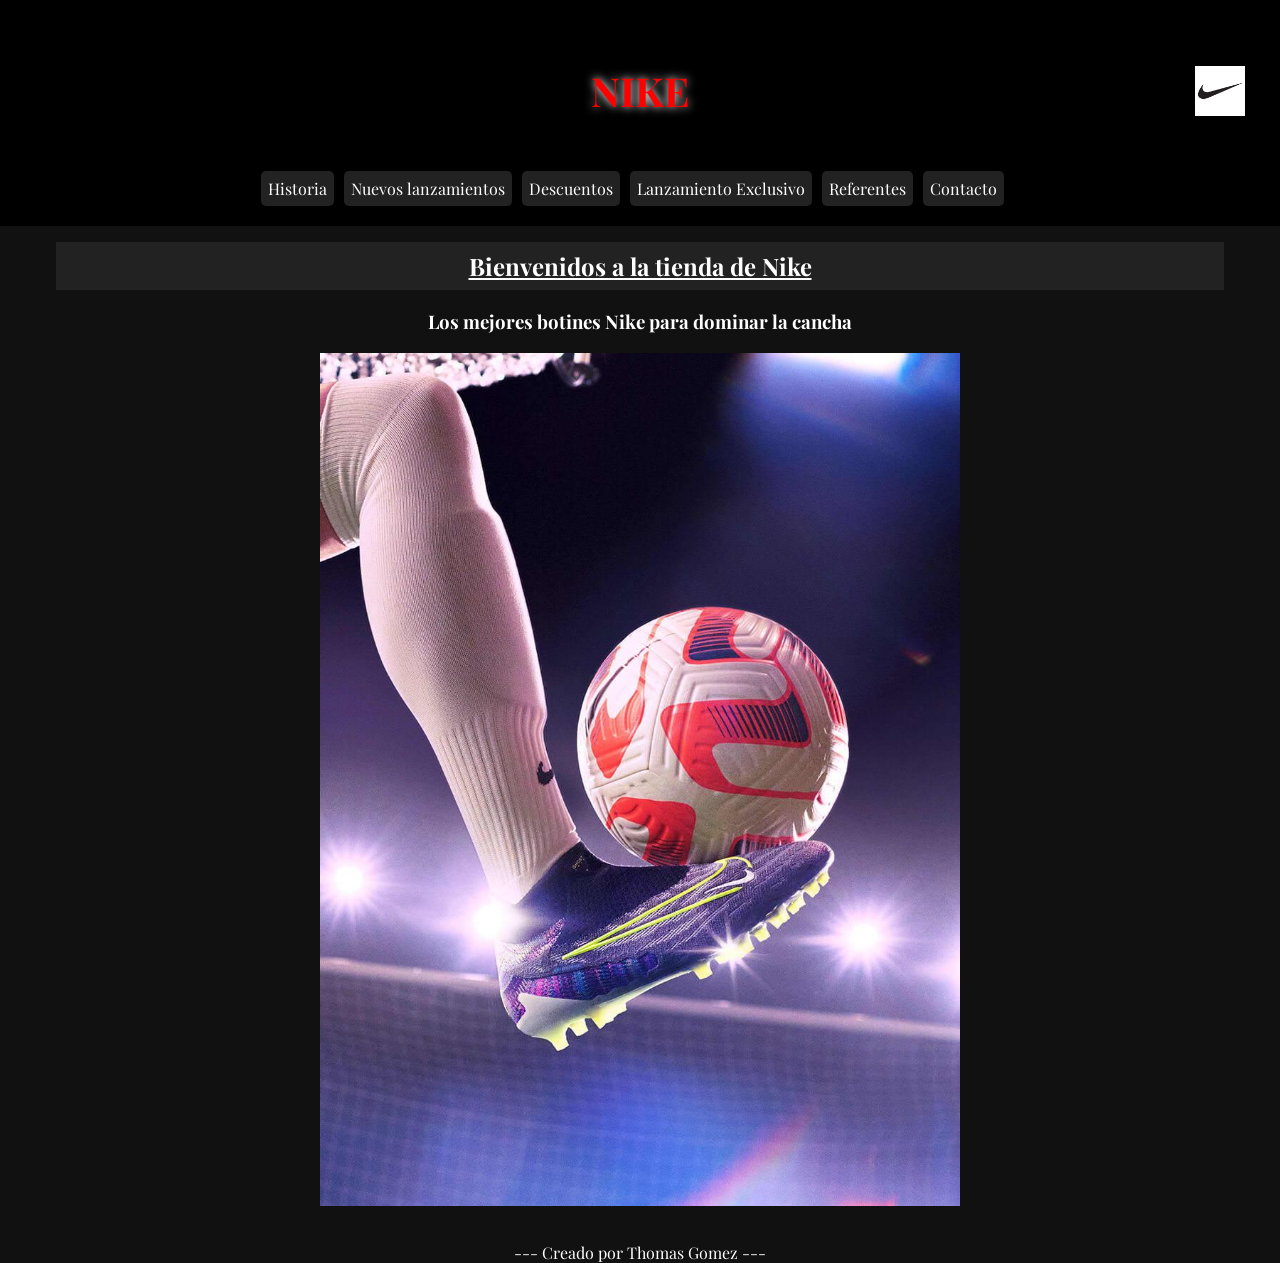
==== index.html @ c65b6289 "Version inicial del sitio web" ====
<!DOCTYPE html>
<html lang="es">

<head>
    <meta charset="UTF-8">
    <meta name="viewport" content="width=device-width, initial-scale=1.0">
    <!-- CSS-->
    <link rel="stylesheet" href="CSS/style.css">

    <!-- fonts-->

    <title>NIKE</title>
</head>

<body>

    <header>
        <section>
            <div id="header">
                <h1 class="header_titulo">NIKE</h1>
                <img src="./imagenes/logo.jpeg" alt="" class="logo">
            </div>
            <nav>
                <a href="./paginas/historia.html">Historia</a>
                <a href="./paginas/NuevosLanzamientos.html"> Nuevos lanzamientos</a>
                <a href="./paginas/Descuentos.html">Descuentos</a>
                <a href="./paginas/exclusivo.html">Lanzamiento Exclusivo</a>
                <a href="./paginas/Referentes.html">Referentes</a>
                <a href="./paginas/Contacto.html">Contacto</a>
            </nav>
        </section>
    </header>

    <main>
        <h2>Bienvenidos a la tienda de Nike</h2>
        <h3>Los mejores botines Nike para dominar la cancha</h3>
        <img src="./imagenes/domina_cancha.jpeg" alt="idomina la cancha">
    </main>

    <footer>
        --- Creado por Thomas Gomez ---
    </footer>
</body>

</html>
---- CSS/style.css ----
/*---FONTS---*/
@import url('https://fonts.googleapis.com/css2?family=Playfair+Display:ital,wght@0,400..900;1,400..900&family=Playwrite+DK+Uloopet+Guides&display=swap');


    #principal p {
        font-style: italic;
    }

/*---HEADER---*/
    header{
        background-color: black;
        color: white;
        padding: 15px;

    }

    header section{
        display: flex;
        flex-direction: column;
    }

    #header {
        display: flex;
        align-items: center;
        justify-content: center;
        position: relative;     /*para mover el elemento respecto de su posicion original*/
    }

    .header_titulo{
        font-size: 40px;
    }

    .logo{
        width: 50px;
        position: absolute;
        right: 20px;
    
    }

    header h1 {
    color:red;
    text-align: center;
    padding: 1rem;
    text-shadow: 0 0 10px white; /*Sobras para las letras*/

    }
    header nav{
        text-align: center;
        padding-right: 1rem;
        display: flex;
        flex-direction: row;
        flex-wrap: wrap;
        justify-content: center;
        
    }

    nav a:hover {
        color: red; /*Cuando pasemos elcursor cambia de color, hace foco*/

    }

    nav a {
        background-color: #222;
        padding: 7px;   
        color: white;
        margin: 5px;
        text-decoration: none;
        border-radius: 5px;

    }
    /*---MAIN---*/
    main{
        text-align: center;
    }
    /*---FOOTER---*/
   footer{
    padding-top: 2rem;
    text-align: center;
   }

/*CONTACTO*/
body {
    font-family: 'playfair Display', sans-serif;
    background-color: #111; /* negro */
    color: white;
    margin: 0;
}


form {
    background-color: #222;
    background: linear-gradient(red, transparent);
    padding: 20px;
    width: 90%;
    margin: auto;
    border-radius: 10px;
    border: solid;
    max-width: 400px;
}

input, textarea, select{
    width: 100%;
    box-sizing: border-box;
}

/* Labels */
label {
    display: block;
    text-align: left;
    margin-bottom: 5px;
}

    /*---INDEX---*/

h2{
    font-family: 'Playfair Display', serif;
    text-decoration: underline;
    background-color: #222;
   /* width: 25rem;
    margin: 1rem auto;*/
    padding: 0.5rem;
    
    max-width: 90%;
    margin: 1rem auto;

}
    main img {
        /*width: 80%;*/
        max-width: 50%;
        height: auto;
    }

    /*---DESCUENTOS---*/
    #container-descuentos {
        display: flex;
        flex-direction: row;
        flex-wrap: wrap;
    }
    .card-desc {
        border: 2px solid white;
        width: 300px;
        margin: 1rem auto;
        background: linear-gradient(red, transparent); /*Difuminado lineal*/
        border-radius:10px ;
        padding: 10px;

    }

    .card-desc img{
        border-radius: 20px;

    }

      .card-desc {
    transition: 0.3s;
}

.card-desc:hover {
    transform: scale(1.05);
}

/*---HISTORIA---*/
    #historia {
        padding: 10px;

    }
    #historia p{
        font-family: 'Playfair Display', serif;
        width: 80%;
        margin: auto;
        padding: 10px;
        line-height: 1.4;  /*para el espacio entre las letras*/
    }

    .video {
        margin-top: 40px;
    }
/*---NUEVOS LANZAMIENTOS---*/
    #container-lanzamientos{
        display: flex;
        flex-wrap: wrap;
        justify-content: center;
    
}

   .card-lanzamientos {
        border: 1.5px solid blanchedalmond;
        border-radius: 10px;
        width: 300px;
        padding: 10px;
        margin: 1rem auto;
        background: linear-gradient(red, transparent); /*para hacer un color de difuminado lineal(de arriba a abajo)*/

    }

    .card-lanzamientos img{
        border-radius: 20px;

    }

/*---EXCLUSIVO---*/

    .container-grid {
        display: grid;
        grid-template-columns: 1fr 1fr 1fr;
      /*  grid-template-columns: auto auto auto auto;
       */ gap: 15px;
        padding: 20px;
        border: solid 1px wheat;
        margin: 10px;
        box-sizing: border-box;

    }

    .titulo-grid{
       /* grid-row: 1/4;*/
        grid-column: 1/4;
        text-align: center;
    }

    /*IMAGENES PARA QUE NO SE DEBORDEN*/
   
.container-grid img {
    width: 100%;
    height: auto;
    display: block;
}

    

    .img1-grid {
        grid-row: 2/5 ;
        grid-column: 1 ;
        object-fit: cover;
        max-width: 100%;
        height: auto;
        align-self: center;
    }
    
    .texto1-grid {
        grid-row: 2 ;
        grid-column: 2/4 ;
        align-self: center;
    }

    .img2-grid{
        grid-row: 3 ;
        grid-column: 2/3 ;
        max-width: 100%;
        height: auto;
    }

    .texto2-grid{
        grid-row: 3;
        grid-column: 3 ;
        align-self: center;
    }

    .video-grid {
        grid-row: 4 ;
        grid-column: 2/3 ;
        width: 100%;
        height: 200px;
    }

    .texto3-grid {
        grid-row: 4/4 ;
        grid-column: 3/3 ;
         /*   display: flex;
    align-items: center;   /* centra vertical */
        align-self: center;
    }

    .video-grid {
    width: 100%;
}
    /*TAMAÑOS*/
    /*max 480px*/
    
    @media (max-width: 480px){

    .container-grid {
        grid-template-columns: 1fr; /* UNA columna */
    }

    /* Todo se acomoda en vertical */
    .titulo-grid,
    .img1-grid,
    .texto1-grid,
    .img2-grid,
    .texto2-grid,
    .video-grid,
    .texto3-grid {
        grid-column: 1;
        grid-row: auto;
    }

    /* Ajustes visuales */
    .video-grid {
        height: 200px;
    }
    .container-grid img {
        height: auto;
    }

    /*CONTACTO*/
    /*formulario*/
    form{
        width: 70%;
    }
}


    /*DISPOSITIVOS MEDIANOS*/
  /*  @media only sceen and (min-width:481px) and (max-width: 768px){*/

        /*EXCLUSIVO*/
        /**/
   
@media (max-width: 768px){
    /*4 FILAS - 1 COLUMNA*/
    .container-grid {
        display: grid;
        grid-template-columns: 1fr 1fr;
        grid-template-rows: auto auto auto auto;
    }
    /*COLUMNA 1 FILA 1*/
     .titulo-grid{
       /* grid-row: 1/4;*/
        grid-column: 1/3;
        grid-row: 1;
        text-align: center;
    }

    /*FILA 2 COLUMNA 1*/
    .img1-grid {
        grid-column: 1 ;
        grid-row: 2 ;
        object-fit: cover;
        max-width: 100%;
        height: auto;
    }

    /*FILA 2 COL 2*/
    .texto1-grid {
        grid-row: 2 ;
        grid-column: 2 ;
        align-self: center;
    }

    /*FILA 3 COL 1*/
    .img2-grid{
        grid-row: 3 ;
        grid-column: 1 ;
        max-width: 100%;
        height: 100%;
        align-self: center;
    }

    /*FILA 3 COL 2*/
    .texto2-grid{
        grid-row: 3;
        grid-column: 2 ;
        align-self: center;
    }

    /*FILA 4 COL 1*/
    .video-grid {
        grid-row: 4 ;
        grid-column: 1 ;
        width: 100%;
        height: 200px;
    }

    /*FILA 4 COL 2*/
    .texto3-grid {
        grid-row: 4 ;
        grid-column: 2 ;
         /*   display: flex;
    align-items: center;   /* centra vertical */
        align-self: center;
    }

}
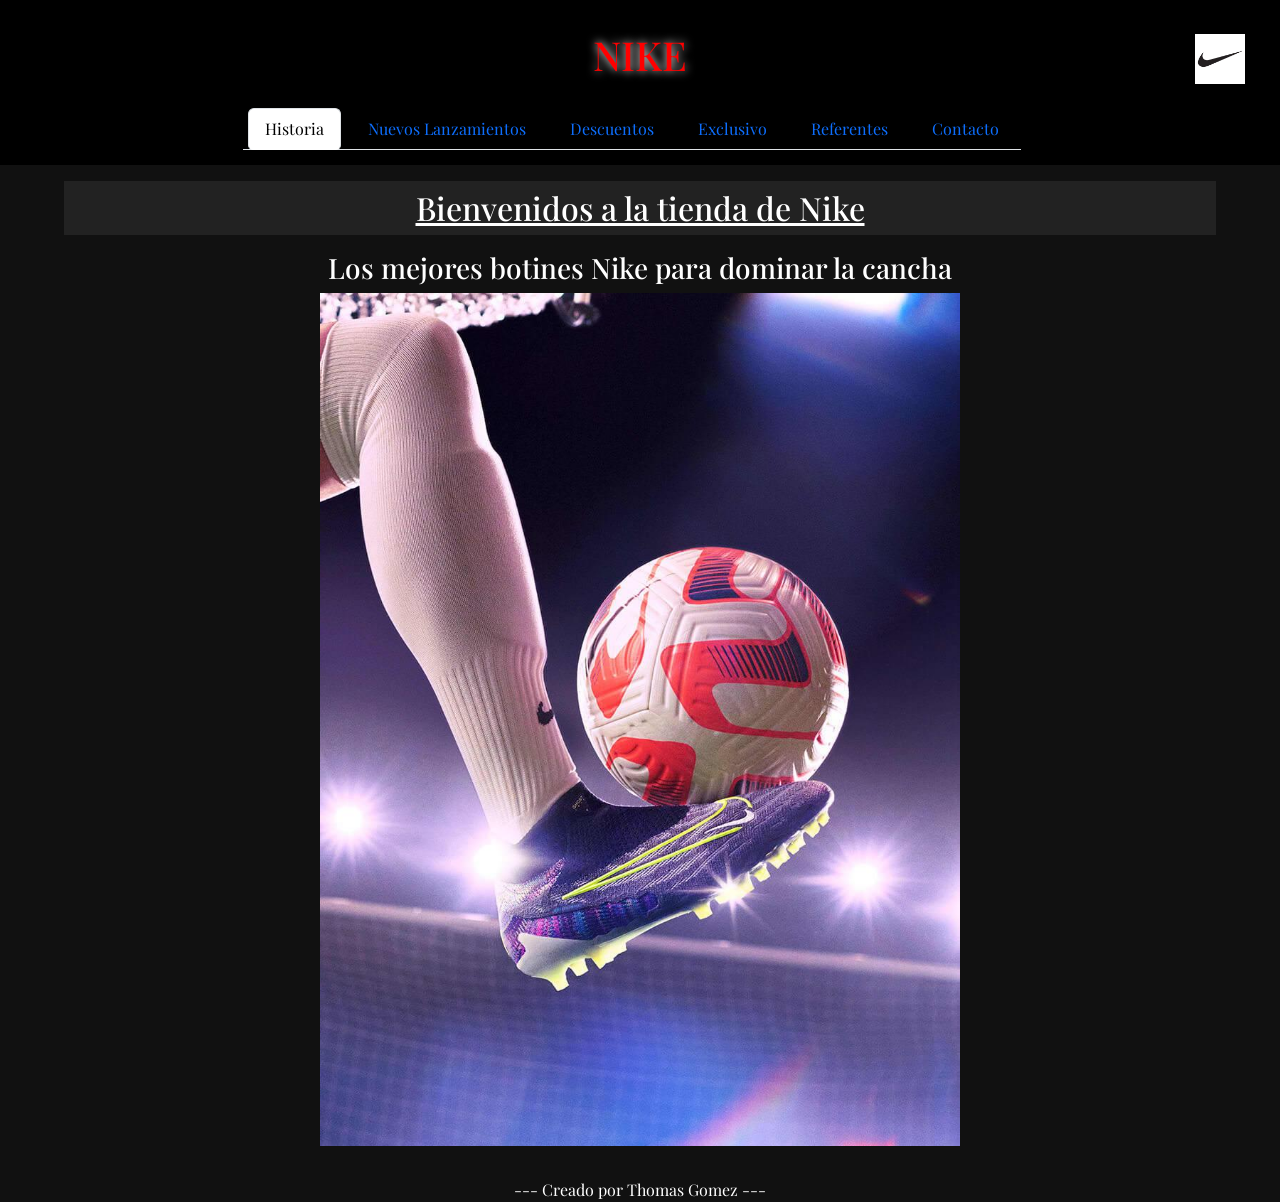
==== commit 94151045: "Nav con bootstrap" ====
--- a/index.html
+++ b/index.html
@@ -4,8 +4,12 @@
 <head>
     <meta charset="UTF-8">
     <meta name="viewport" content="width=device-width, initial-scale=1.0">
+    <!--para bootstrap-->
+    <link href="https://cdn.jsdelivr.net/npm/bootstrap@5.3.8/dist/css/bootstrap.min.css" rel="stylesheet"
+        integrity="sha384-sRIl4kxILFvY47J16cr9ZwB07vP4J8+LH7qKQnuqkuIAvNWLzeN8tE5YBujZqJLB" crossorigin="anonymous">
     <!-- CSS-->
     <link rel="stylesheet" href="CSS/style.css">
+    
 
     <!-- fonts-->
 
@@ -21,13 +25,36 @@
                 <img src="./imagenes/logo.jpeg" alt="" class="logo">
             </div>
             <nav>
+            <ul class="nav nav-tabs">
+                <li class="nav-item">
+                    <a class="nav-link active" aria-current="page" href="./paginas/historia.html">Historia</a>
+                </li>
+                <li class="nav-item">
+                    <a class="nav-link" href="./paginas/NuevosLanzamientos.html">Nuevos Lanzamientos</a>
+                </li>
+                <li class="nav-item">
+                    <a class="nav-link" href="./paginas/Descuentos.html">Descuentos</a>
+                </li>
+                <li class="nav-item">
+                    <a class="nav-link" href="./paginas/exclusivo.html">Exclusivo</a>
+                </li>
+                <li class="nav-item">
+                    <a class="nav-link" href="./paginas/Referentes.htm">Referentes</a>
+                </li>
+                <li class="nav-item">
+                    <a class="nav-link" href="./paginas/Contacto.htm">Contacto</a>
+                </li>
+            </ul>
+            </nav>
+
+          <!--  <nav>
                 <a href="./paginas/historia.html">Historia</a>
                 <a href="./paginas/NuevosLanzamientos.html"> Nuevos lanzamientos</a>
                 <a href="./paginas/Descuentos.html">Descuentos</a>
                 <a href="./paginas/exclusivo.html">Lanzamiento Exclusivo</a>
                 <a href="./paginas/Referentes.html">Referentes</a>
                 <a href="./paginas/Contacto.html">Contacto</a>
-            </nav>
+            </nav> -->
         </section>
     </header>
 
@@ -40,6 +67,11 @@
     <footer>
         --- Creado por Thomas Gomez ---
     </footer>
+
+    <!--para bootstrap-->
+    <script src="https://cdn.jsdelivr.net/npm/bootstrap@5.3.8/dist/js/bootstrap.bundle.min.js"
+        integrity="sha384-FKyoEForCGlyvwx9Hj09JcYn3nv7wiPVlz7YYwJrWVcXK/BmnVDxM+D2scQbITxI"
+        crossorigin="anonymous"></script>
 </body>
 
 </html>
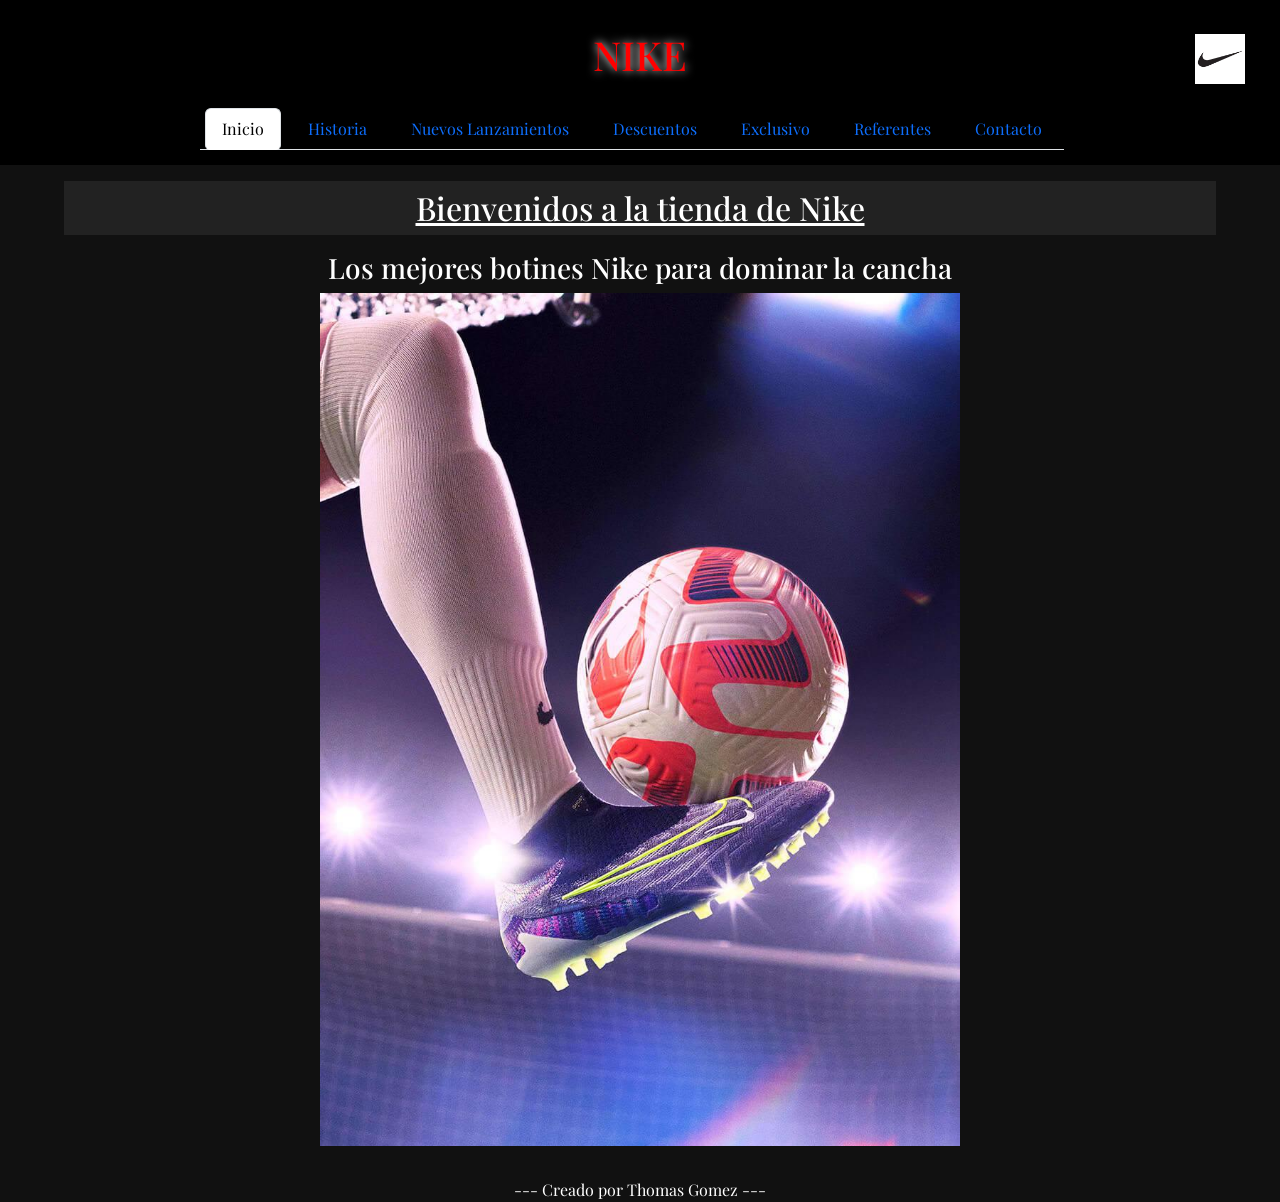
==== commit 1be1f02f: "Corrijo el nav" ====
--- a/index.html
+++ b/index.html
@@ -27,7 +27,10 @@
             <nav>
             <ul class="nav nav-tabs">
                 <li class="nav-item">
-                    <a class="nav-link active" aria-current="page" href="./paginas/historia.html">Historia</a>
+                    <a class="nav-link active" aria-current="page" href="·">Inicio</a>
+                </li>
+                <li class="nav-item">
+                    <a class="nav-link " aria-current="page" href="./paginas/historia.html">Historia</a>
                 </li>
                 <li class="nav-item">
                     <a class="nav-link" href="./paginas/NuevosLanzamientos.html">Nuevos Lanzamientos</a>
--- a/CSS/style.css
+++ b/CSS/style.css
@@ -2,86 +2,93 @@
 @import url('https://fonts.googleapis.com/css2?family=Playfair+Display:ital,wght@0,400..900;1,400..900&family=Playwrite+DK+Uloopet+Guides&display=swap');
 
 
-    #principal p {
-        font-style: italic;
-    }
+#principal p {
+    font-style: italic;
+}
 
 /*---HEADER---*/
-    header{
-        background-color: black;
-        color: white;
-        padding: 15px;
-
-    }
-
-    header section{
-        display: flex;
-        flex-direction: column;
-    }
-
-    #header {
-        display: flex;
-        align-items: center;
-        justify-content: center;
-        position: relative;     /*para mover el elemento respecto de su posicion original*/
-    }
-
-    .header_titulo{
-        font-size: 40px;
-    }
-
-    .logo{
-        width: 50px;
-        position: absolute;
-        right: 20px;
-    
-    }
-
-    header h1 {
-    color:red;
+header {
+    background-color: black;
+    color: white;
+    padding: 15px;
+
+}
+
+header section {
+    display: flex;
+    flex-direction: column;
+}
+
+#header {
+    display: flex;
+    align-items: center;
+    justify-content: center;
+    position: relative;
+    /*para mover el elemento respecto de su posicion original*/
+}
+
+.header_titulo {
+    font-size: 40px;
+}
+
+.logo {
+    width: 50px;
+    position: absolute;
+    right: 20px;
+
+}
+
+header h1 {
+    color: red;
     text-align: center;
     padding: 1rem;
-    text-shadow: 0 0 10px white; /*Sobras para las letras*/
-
-    }
-    header nav{
-        text-align: center;
-        padding-right: 1rem;
-        display: flex;
-        flex-direction: row;
-        flex-wrap: wrap;
-        justify-content: center;
-        
-    }
-
-    nav a:hover {
-        color: red; /*Cuando pasemos elcursor cambia de color, hace foco*/
-
-    }
-
-    nav a {
-        background-color: #222;
-        padding: 7px;   
-        color: white;
-        margin: 5px;
-        text-decoration: none;
-        border-radius: 5px;
-
-    }
-    /*---MAIN---*/
-    main{
-        text-align: center;
-    }
-    /*---FOOTER---*/
-   footer{
+    text-shadow: 0 0 10px white;
+    /*Sobras para las letras*/
+
+}
+
+header nav {
+    text-align: center;
+    padding-right: 1rem;
+    display: flex;
+    flex-direction: row;
+    flex-wrap: wrap;
+    justify-content: center;
+
+}
+
+nav a:hover {
+    color: red;
+    /*Cuando pasemos elcursor cambia de color, hace foco*/
+
+}
+
+nav a {
+    background-color: #222;
+    padding: 7px;
+    color: white;
+    margin: 5px;
+    text-decoration: none;
+    border-radius: 5px;
+
+}
+
+/*---MAIN---*/
+main {
+    text-align: center;
+}
+
+/*---FOOTER---*/
+footer {
     padding-top: 2rem;
     text-align: center;
-   }
+}
 
 /*CONTACTO*/
 body {
-    font-family: 'playfair Display', sans-serif;
-    background-color: #111; /* negro */
+    font-family: 'playfair Display', serif;
+    background-color: #111;
+    /* negro */
     color: white;
     margin: 0;
 }
@@ -98,7 +105,9 @@
     max-width: 400px;
 }
 
-input, textarea, select{
+input,
+textarea,
+select {
     width: 100%;
     box-sizing: border-box;
 }
@@ -110,48 +119,51 @@
     margin-bottom: 5px;
 }
 
-    /*---INDEX---*/
-
-h2{
+/*---INDEX---*/
+
+h2 {
     font-family: 'Playfair Display', serif;
     text-decoration: underline;
     background-color: #222;
-   /* width: 25rem;
+    /* width: 25rem;
     margin: 1rem auto;*/
     padding: 0.5rem;
-    
+
     max-width: 90%;
     margin: 1rem auto;
 
 }
-    main img {
-        /*width: 80%;*/
-        max-width: 50%;
-        height: auto;
-    }
-
-    /*---DESCUENTOS---*/
-    #container-descuentos {
-        display: flex;
-        flex-direction: row;
-        flex-wrap: wrap;
-    }
-    .card-desc {
-        border: 2px solid white;
-        width: 300px;
-        margin: 1rem auto;
-        background: linear-gradient(red, transparent); /*Difuminado lineal*/
-        border-radius:10px ;
-        padding: 10px;
-
-    }
-
-    .card-desc img{
-        border-radius: 20px;
-
-    }
-
-      .card-desc {
+
+main img {
+    /*width: 80%;*/
+    max-width: 50%;
+    height: auto;
+}
+
+/*---DESCUENTOS---*/
+#container-descuentos {
+    display: flex;
+    flex-direction: row;
+    flex-wrap: wrap;
+}
+
+.card-desc {
+    border: 2px solid white;
+    width: 300px;
+    margin: 1rem auto;
+    background: linear-gradient(red, transparent);
+    /*Difuminado lineal*/
+    border-radius: 10px;
+    padding: 10px;
+
+}
+
+.card-desc img {
+    border-radius: 20px;
+
+}
+
+.card-desc {
     transition: 0.3s;
 }
 
@@ -160,127 +172,144 @@
 }
 
 /*---HISTORIA---*/
-    #historia {
-        padding: 10px;
-
-    }
-    #historia p{
-        font-family: 'Playfair Display', serif;
-        width: 80%;
-        margin: auto;
-        padding: 10px;
-        line-height: 1.4;  /*para el espacio entre las letras*/
-    }
-
-    .video {
-        margin-top: 40px;
-    }
+#historia {
+    padding: 10px;
+
+}
+
+#historia p {
+    font-family: 'Playfair Display', serif;
+    width: 80%;
+    margin: auto;
+    padding: 10px;
+    line-height: 1.4;
+    /*para el espacio entre las letras*/
+}
+
+.video {
+    margin-top: 40px;
+}
+
 /*---NUEVOS LANZAMIENTOS---*/
-    #container-lanzamientos{
-        display: flex;
-        flex-wrap: wrap;
-        justify-content: center;
-    
-}
-
-   .card-lanzamientos {
-        border: 1.5px solid blanchedalmond;
-        border-radius: 10px;
-        width: 300px;
-        padding: 10px;
-        margin: 1rem auto;
-        background: linear-gradient(red, transparent); /*para hacer un color de difuminado lineal(de arriba a abajo)*/
-
-    }
-
-    .card-lanzamientos img{
-        border-radius: 20px;
-
-    }
+#container-lanzamientos {
+    display: flex;
+    flex-wrap: wrap;
+    justify-content: center;
+
+}
+
+.card-lanzamientos {
+    border: 2px solid white;
+    border-radius: 10px;
+    width: 300px;
+    padding: 10px;
+    margin: 1rem auto;
+    background: linear-gradient(red, transparent);
+    /*para hacer un color de difuminado lineal(de arriba a abajo)*/
+
+}
+
+.card-lanzamientos img {
+    border-radius: 20px;
+
+}
+
+.card-lanzamientos {
+    transition: 0.3s;
+}
+
+
+.card-lanzamientos:hover {
+    transform: scale(1.05);
+}
+
 
 /*---EXCLUSIVO---*/
 
-    .container-grid {
-        display: grid;
-        grid-template-columns: 1fr 1fr 1fr;
-      /*  grid-template-columns: auto auto auto auto;
-       */ gap: 15px;
-        padding: 20px;
-        border: solid 1px wheat;
-        margin: 10px;
-        box-sizing: border-box;
-
-    }
-
-    .titulo-grid{
-       /* grid-row: 1/4;*/
-        grid-column: 1/4;
-        text-align: center;
-    }
-
-    /*IMAGENES PARA QUE NO SE DEBORDEN*/
-   
+.container-grid {
+    display: grid;
+    grid-template-columns: 1fr 1fr 1fr;
+    /*  grid-template-columns: auto auto auto auto;
+       */
+    gap: 15px;
+    padding: 20px;
+    border: solid 1px wheat;
+    margin: 10px;
+    box-sizing: border-box;
+
+}
+
+.titulo-grid {
+    /* grid-row: 1/4;*/
+    grid-column: 1/4;
+    text-align: center;
+}
+
+/*IMAGENES PARA QUE NO SE DEBORDEN*/
+
 .container-grid img {
     width: 100%;
     height: auto;
     display: block;
 }
 
-    
-
-    .img1-grid {
-        grid-row: 2/5 ;
-        grid-column: 1 ;
-        object-fit: cover;
-        max-width: 100%;
-        height: auto;
-        align-self: center;
-    }
-    
-    .texto1-grid {
-        grid-row: 2 ;
-        grid-column: 2/4 ;
-        align-self: center;
-    }
-
-    .img2-grid{
-        grid-row: 3 ;
-        grid-column: 2/3 ;
-        max-width: 100%;
-        height: auto;
-    }
-
-    .texto2-grid{
-        grid-row: 3;
-        grid-column: 3 ;
-        align-self: center;
-    }
-
-    .video-grid {
-        grid-row: 4 ;
-        grid-column: 2/3 ;
-        width: 100%;
-        height: 200px;
-    }
-
-    .texto3-grid {
-        grid-row: 4/4 ;
-        grid-column: 3/3 ;
-         /*   display: flex;
+
+
+.img1-grid {
+    grid-row: 2/5;
+    grid-column: 1;
+    object-fit: cover;
+    max-width: 100%;
+    height: auto;
+    align-self: center;
+}
+
+.texto1-grid {
+    grid-row: 2;
+    grid-column: 2/4;
+    align-self: center;
+}
+
+.img2-grid {
+    grid-row: 3;
+    grid-column: 2/3;
+    max-width: 100%;
+    height: auto;
+}
+
+.texto2-grid {
+    grid-row: 3;
+    grid-column: 3;
+    align-self: center;
+}
+
+.video-grid {
+    grid-row: 4;
+    grid-column: 2/3;
+    width: 100%;
+    height: 200px;
+}
+
+.texto3-grid {
+    grid-row: 4/4;
+    grid-column: 3/3;
+    /*   display: flex;
     align-items: center;   /* centra vertical */
-        align-self: center;
-    }
-
-    .video-grid {
+    align-self: center;
+}
+
+.video-grid {
     width: 100%;
 }
-    /*TAMAÑOS*/
-    /*max 480px*/
-    
-    @media (max-width: 480px){
+
+/*TAMAÑOS*/
+/*max 480px*/
+
+@media (max-width: 480px) {
 
     .container-grid {
-        grid-template-columns: 1fr; /* UNA columna */
+        grid-template-columns: 1fr;
+        /* UNA columna */
     }
 
     /* Todo se acomoda en vertical */
@@ -299,34 +328,37 @@
     .video-grid {
         height: 200px;
     }
+
     .container-grid img {
         height: auto;
     }
 
     /*CONTACTO*/
     /*formulario*/
-    form{
+    form {
         width: 70%;
     }
 }
 
 
-    /*DISPOSITIVOS MEDIANOS*/
-  /*  @media only sceen and (min-width:481px) and (max-width: 768px){*/
-
-        /*EXCLUSIVO*/
-        /**/
-   
-@media (max-width: 768px){
+/*DISPOSITIVOS MEDIANOS*/
+/*  @media only sceen and (min-width:481px) and (max-width: 768px){*/
+
+/*EXCLUSIVO*/
+/**/
+
+@media (max-width: 768px) {
+
     /*4 FILAS - 1 COLUMNA*/
     .container-grid {
         display: grid;
         grid-template-columns: 1fr 1fr;
         grid-template-rows: auto auto auto auto;
     }
+
     /*COLUMNA 1 FILA 1*/
-     .titulo-grid{
-       /* grid-row: 1/4;*/
+    .titulo-grid {
+        /* grid-row: 1/4;*/
         grid-column: 1/3;
         grid-row: 1;
         text-align: center;
@@ -334,8 +366,8 @@
 
     /*FILA 2 COLUMNA 1*/
     .img1-grid {
-        grid-column: 1 ;
-        grid-row: 2 ;
+        grid-column: 1;
+        grid-row: 2;
         object-fit: cover;
         max-width: 100%;
         height: auto;
@@ -343,42 +375,42 @@
 
     /*FILA 2 COL 2*/
     .texto1-grid {
-        grid-row: 2 ;
-        grid-column: 2 ;
+        grid-row: 2;
+        grid-column: 2;
         align-self: center;
     }
 
     /*FILA 3 COL 1*/
-    .img2-grid{
-        grid-row: 3 ;
-        grid-column: 1 ;
+    .img2-grid {
+        grid-row: 3;
+        grid-column: 1;
         max-width: 100%;
         height: 100%;
         align-self: center;
     }
 
     /*FILA 3 COL 2*/
-    .texto2-grid{
+    .texto2-grid {
         grid-row: 3;
-        grid-column: 2 ;
+        grid-column: 2;
         align-self: center;
     }
 
     /*FILA 4 COL 1*/
     .video-grid {
-        grid-row: 4 ;
-        grid-column: 1 ;
+        grid-row: 4;
+        grid-column: 1;
         width: 100%;
         height: 200px;
     }
 
     /*FILA 4 COL 2*/
     .texto3-grid {
-        grid-row: 4 ;
-        grid-column: 2 ;
-         /*   display: flex;
+        grid-row: 4;
+        grid-column: 2;
+        /*   display: flex;
     align-items: center;   /* centra vertical */
         align-self: center;
     }
 
-}
+}
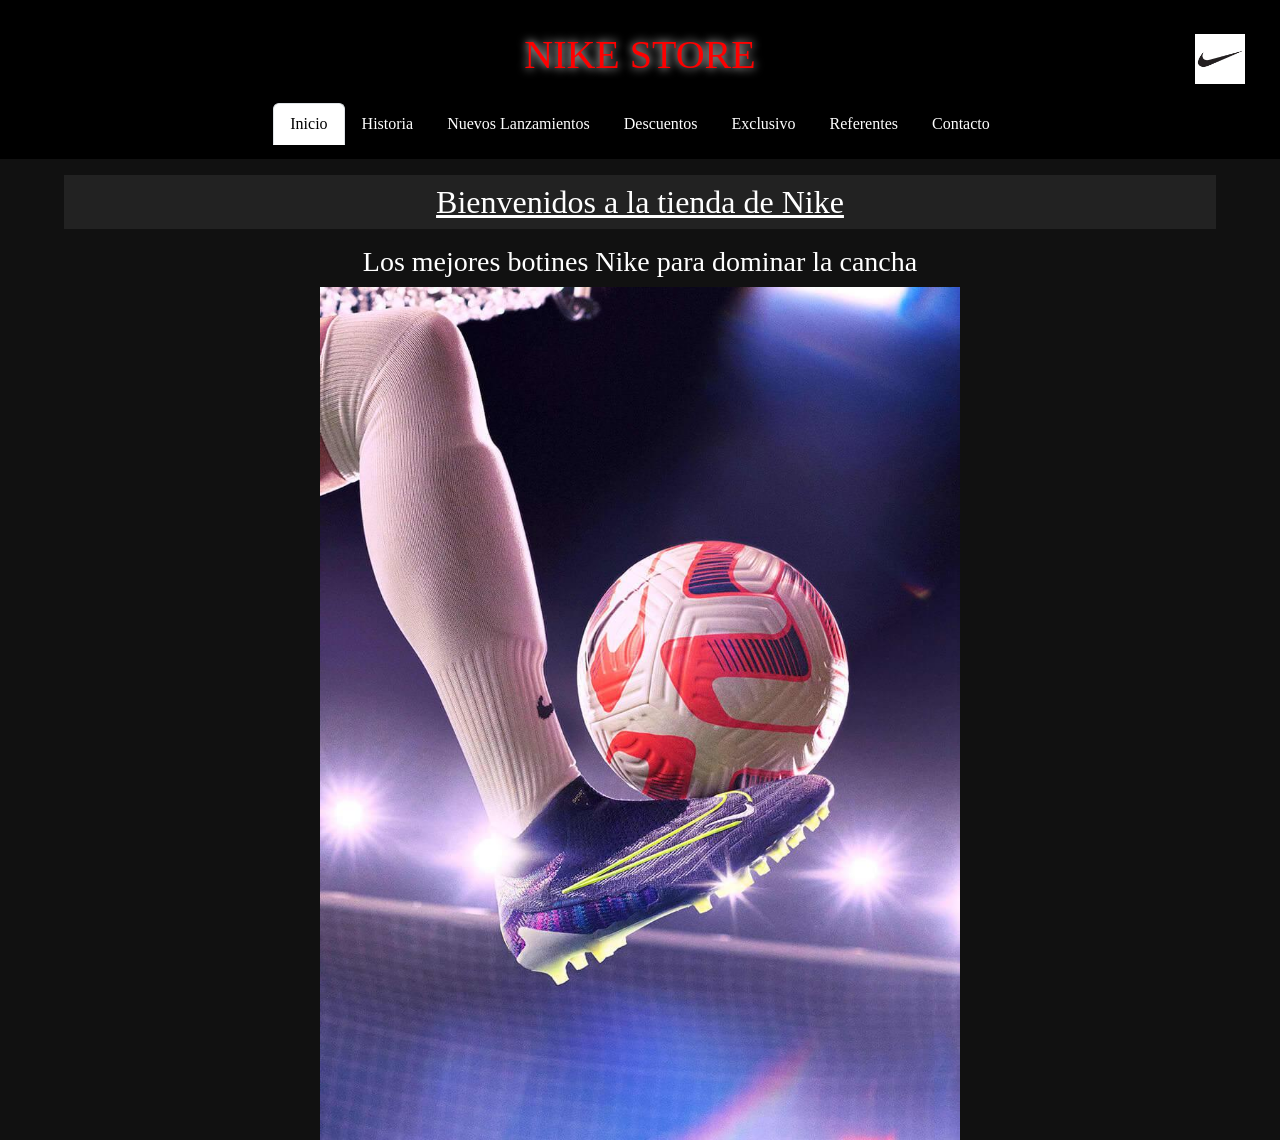
==== commit 2e8e77d1: "Agregue SEO y mejoras finales al sitio Nike" ====
--- a/index.html
+++ b/index.html
@@ -4,11 +4,17 @@
 <head>
     <meta charset="UTF-8">
     <meta name="viewport" content="width=device-width, initial-scale=1.0">
+    <!--FAVICON-->
+    <link rel="icon" href="../imagenes/logo.jpeg">
+
+    <!--Para mejorar el SEO -->
+    <meta name="description"
+content="Descubre los mejores botines Nike, lanzamientos exclusivos y descuentos para dominar la cancha con estilo y rendimiento.">
     <!--para bootstrap-->
     <link href="https://cdn.jsdelivr.net/npm/bootstrap@5.3.8/dist/css/bootstrap.min.css" rel="stylesheet"
         integrity="sha384-sRIl4kxILFvY47J16cr9ZwB07vP4J8+LH7qKQnuqkuIAvNWLzeN8tE5YBujZqJLB" crossorigin="anonymous">
     <!-- CSS-->
-    <link rel="stylesheet" href="CSS/style.css">
+    <link rel="stylesheet" href="CSS/main.css">
     
 
     <!-- fonts-->
@@ -21,13 +27,13 @@
     <header>
         <section>
             <div id="header">
-                <h1 class="header_titulo">NIKE</h1>
-                <img src="./imagenes/logo.jpeg" alt="" class="logo">
+                <h1 class="header_titulo">NIKE STORE</h1>
+                <img src="./imagenes/logo.jpeg" alt="Logo oficial de Nike." class="logo">
             </div>
             <nav>
             <ul class="nav nav-tabs">
                 <li class="nav-item">
-                    <a class="nav-link active" aria-current="page" href="·">Inicio</a>
+                    <a class="nav-link active" aria-current="page" href="./index.html">Inicio</a>
                 </li>
                 <li class="nav-item">
                     <a class="nav-link " aria-current="page" href="./paginas/historia.html">Historia</a>
@@ -42,10 +48,10 @@
                     <a class="nav-link" href="./paginas/exclusivo.html">Exclusivo</a>
                 </li>
                 <li class="nav-item">
-                    <a class="nav-link" href="./paginas/Referentes.htm">Referentes</a>
+                    <a class="nav-link" href="./paginas/Referentes.html">Referentes</a>
                 </li>
                 <li class="nav-item">
-                    <a class="nav-link" href="./paginas/Contacto.htm">Contacto</a>
+                    <a class="nav-link" href="./paginas/Contacto.html">Contacto</a>
                 </li>
             </ul>
             </nav>
@@ -61,12 +67,28 @@
         </section>
     </header>
 
+    
     <main>
+
+        <section>
+
+            <h2>Bienvenidos a la tienda de Nike</h2>
+
+            <h3>Los mejores botines Nike para dominar la cancha</h3>
+
+            <img src="./imagenes/domina_cancha.jpeg"
+             alt="Jugador de fútbol usando botines Nike en la cancha">
+
+         </section>
+
+</main>
+ 
+<!---
         <h2>Bienvenidos a la tienda de Nike</h2>
         <h3>Los mejores botines Nike para dominar la cancha</h3>
-        <img src="./imagenes/domina_cancha.jpeg" alt="idomina la cancha">
+        <img src="./imagenes/domina_cancha.jpeg" alt="Jugador de futbol usando botines en una cancha.">
     </main>
-
+->
     <footer>
         --- Creado por Thomas Gomez ---
     </footer>
--- a/CSS/main.css
+++ b/CSS/main.css
@@ -0,0 +1,413 @@
+* {
+  margin: 0;
+  padding: 0;
+  box-sizing: border-box;
+}
+
+body {
+  font-family: "Playfair Display", serif;
+  background-color: #111;
+  color: white;
+}
+
+main {
+  text-align: center;
+}
+main img {
+  max-width: 50%;
+  height: auto;
+}
+
+h2 {
+  font-family: "Playfair Display", serif;
+  text-decoration: underline;
+  background-color: #222;
+  padding: 0.5rem;
+  max-width: 90%;
+  margin: 1rem auto;
+}
+
+/*
+//----HEADER-----
+header 
+{
+    background-color: black;
+    color: white;
+    padding: 15px;
+
+    section{
+        display: flex;
+        flex-direction: column;
+
+        #header{    //div dentro del header
+            display: flex;
+            align-items: center;
+            justify-content: center;
+            position: relative;
+
+            h1{
+                font-size: 40px;
+                color: red;
+                text-align: center;
+                padding: 1rem;
+                text-shadow: 0 0 10px white;
+            }
+
+            img{
+                width: 50px;
+                position: absolute;
+                right: 20px;
+            }
+        }
+
+        nav {
+            text-align: center;
+            padding-right: 1rem;
+            display: flex;
+            flex-direction: row;
+            flex-wrap: wrap;
+            justify-content: center;
+
+            a{
+                background-color: #222;
+                padding: 7px;
+                color: white;
+                margin: 5px;
+                text-decoration: none;
+                border-radius: 5px;
+
+                &:hover {
+                    color: red;
+                    /*Cuando pasemos elcursor cambia de color, hace foco*/ /*
+                }
+            }
+        }
+    }
+}
+
+//----FOOTER---
+footer{
+    padding-top: 2rem;
+    text-align: center;
+    color: $color-texto;
+    background-color: black;
+    font-size: 14px;
+}
+
+*/
+/*------ HEADER ------*/
+header {
+  background-color: black;
+  padding: 15px;
+}
+header section {
+  display: flex;
+  flex-direction: column;
+}
+header #header {
+  display: flex;
+  align-items: center;
+  justify-content: center;
+  position: relative;
+}
+header .header_titulo {
+  font-size: 40px;
+  color: red;
+  text-align: center;
+  padding: 1rem;
+  text-shadow: 0 0 10px white;
+  transition: 0.3s;
+}
+header .header_titulo:hover {
+  transform: scale(1.3);
+  text-shadow: 0 0 20px red;
+}
+header {
+  /*
+      .header_titulo {
+
+          font-size: 40px;
+
+          color: $color-principal;
+
+          text-align: center;
+          padding: 1rem;
+
+          text-shadow: 0 0 10px white;
+      }
+  */
+}
+header .logo {
+  width: 50px;
+  position: absolute;
+  right: 20px;
+}
+header .nav {
+  justify-content: center;
+  border-bottom: none;
+}
+header .nav-link {
+  color: white;
+}
+header .nav-link:hover {
+  color: red;
+}
+header .nav-link.active {
+  background-color: #222;
+  color: red;
+  border-color: #444;
+}
+
+/*------ FOOTER ------*/
+footer {
+  padding-top: 2rem;
+  text-align: center;
+  color: white;
+  background-color: black;
+  font-size: 14px;
+}
+
+form {
+  background-color: #222;
+  background: linear-gradient(red, transparent);
+  padding: 20px;
+  width: 90%;
+  margin: auto;
+  border-radius: 10px;
+  border: solid;
+  max-width: 400px;
+}
+form label {
+  display: block;
+  text-align: left;
+  margin-bottom: 5px;
+}
+form input, form textarea, form select {
+  width: 100%;
+  box-sizing: border-box;
+}
+
+#container-descuentos {
+  display: flex;
+  flex-direction: row;
+  flex-wrap: wrap;
+}
+#container-descuentos .card-desc {
+  border: 2px solid white;
+  width: 300px;
+  margin: 1rem auto;
+  background: linear-gradient(red, transparent);
+  /*Difuminado lineal*/
+  border-radius: 10px;
+  padding: 10px;
+  transition: 0.3s;
+}
+#container-descuentos .card-desc:hover {
+  transform: scale(1.05);
+}
+#container-descuentos .card-desc img {
+  border-radius: 20px;
+}
+#container-descuentos .card-desc .precio-anterior {
+  text-decoration: line-through;
+  color: gray;
+  font-size: 14px;
+}
+#container-descuentos .card-desc .precio-actual {
+  font-size: 20px;
+  font-weight: 900;
+  color: wheat;
+}
+
+#historia {
+  padding: 10px;
+}
+#historia p {
+  font-family: "Playfair Display", serif;
+  width: 80%;
+  margin: auto;
+  padding: 10px;
+  line-height: 1.4;
+  /*para el espacio entre las letras*/
+}
+#historia .video {
+  margin-top: 40px;
+}
+
+#container-lanzamientos {
+  display: flex;
+  flex-wrap: wrap;
+  justify-content: center;
+}
+#container-lanzamientos .card-lanzamientos {
+  background: linear-gradient(red, transparent);
+  /*para hacer un color de difuminado lineal(de arriba a abajo)*/
+  border: 2px solid white;
+  border-radius: 10px;
+  width: 300px;
+  padding: 10px;
+  margin: 1rem auto;
+  transition: 0.3s;
+}
+#container-lanzamientos .card-lanzamientos:hover {
+  transform: scale(1.05);
+}
+#container-lanzamientos .card-lanzamientos img {
+  border-radius: 20px;
+}
+#container-lanzamientos .card-lanzamientos .precio {
+  font-weight: bold;
+}
+
+.container-grid {
+  display: grid;
+  grid-template-columns: 1fr 1fr 1fr;
+  /*  grid-template-columns: auto auto auto auto;
+     */
+  gap: 15px;
+  padding: 20px;
+  border: solid 1px wheat;
+  margin: 10px;
+  box-sizing: border-box;
+}
+.container-grid img {
+  width: 100%;
+  height: auto;
+  display: block;
+}
+.container-grid .titulo-grid {
+  grid-column: 1/4;
+  text-align: center;
+}
+.container-grid .img1-grid {
+  grid-row: 2/5;
+  grid-column: 1;
+  object-fit: cover;
+  max-width: 100%;
+  height: auto;
+  align-self: center;
+}
+.container-grid .texto1-grid {
+  grid-row: 2;
+  grid-column: 2/4;
+  align-self: center;
+}
+.container-grid .img2-grid {
+  grid-row: 3;
+  grid-column: 2/3;
+  max-width: 100%;
+  height: auto;
+}
+.container-grid .texto2-grid {
+  grid-row: 3;
+  grid-column: 3;
+  align-self: center;
+}
+.container-grid .video-grid {
+  grid-row: 4;
+  grid-column: 2/3;
+  width: 100%;
+  height: 200px;
+}
+.container-grid .texto3-grid {
+  grid-row: 4/4;
+  grid-column: 3/3;
+  /*   display: flex;
+  align-items: center;   /* centra vertical */
+  align-self: center;
+}
+
+@media (max-width: 480px) {
+  .container-grid {
+    grid-template-columns: 1fr;
+  }
+  .container-grid img {
+    height: auto;
+  }
+  .titulo-grid,
+  .img1-grid,
+  .texto1-grid,
+  .img2-grid,
+  .texto2-grid,
+  .video-grid,
+  .texto3-grid {
+    grid-column: 1;
+    grid-row: auto;
+  }
+  .video-grid {
+    height: 200px;
+  }
+  form {
+    width: 70%;
+  }
+}
+/*
+@media (max-width: 768px) {
+
+    .container-grid {
+
+        grid-template-columns: 1fr 1fr;
+        grid-template-rows: auto auto auto auto;
+    }
+
+    .titulo-grid {
+
+        grid-column: 1/3;
+        grid-row: 1;
+    }
+
+    .img1-grid {
+
+        grid-column: 1;
+        grid-row: auto;
+    }
+
+    .texto1-grid {
+
+        grid-column: 2;
+        grid-row: auto;
+    }
+
+    .img2-grid {
+
+        grid-column: 1;
+        grid-row: auto;
+    }
+
+    .texto2-grid {
+
+        grid-column: 2;
+        grid-row: auto;
+    }
+
+    .video-grid {
+
+        grid-column: 1;
+        grid-row: auto;
+    }
+
+    .texto3-grid {
+
+        grid-column: 2;
+        grid-row: auto;
+    }
+}*/
+@media (max-width: 768px) {
+  .container-grid {
+    grid-template-columns: 1fr;
+  }
+  .container-grid > * {
+    grid-column: auto !important;
+    grid-row: auto !important;
+  }
+  .container-grid img {
+    width: 100%;
+    height: auto;
+    display: block;
+  }
+  .video-grid {
+    width: 100%;
+  }
+}
+
+/*# sourceMappingURL=main.css.map */
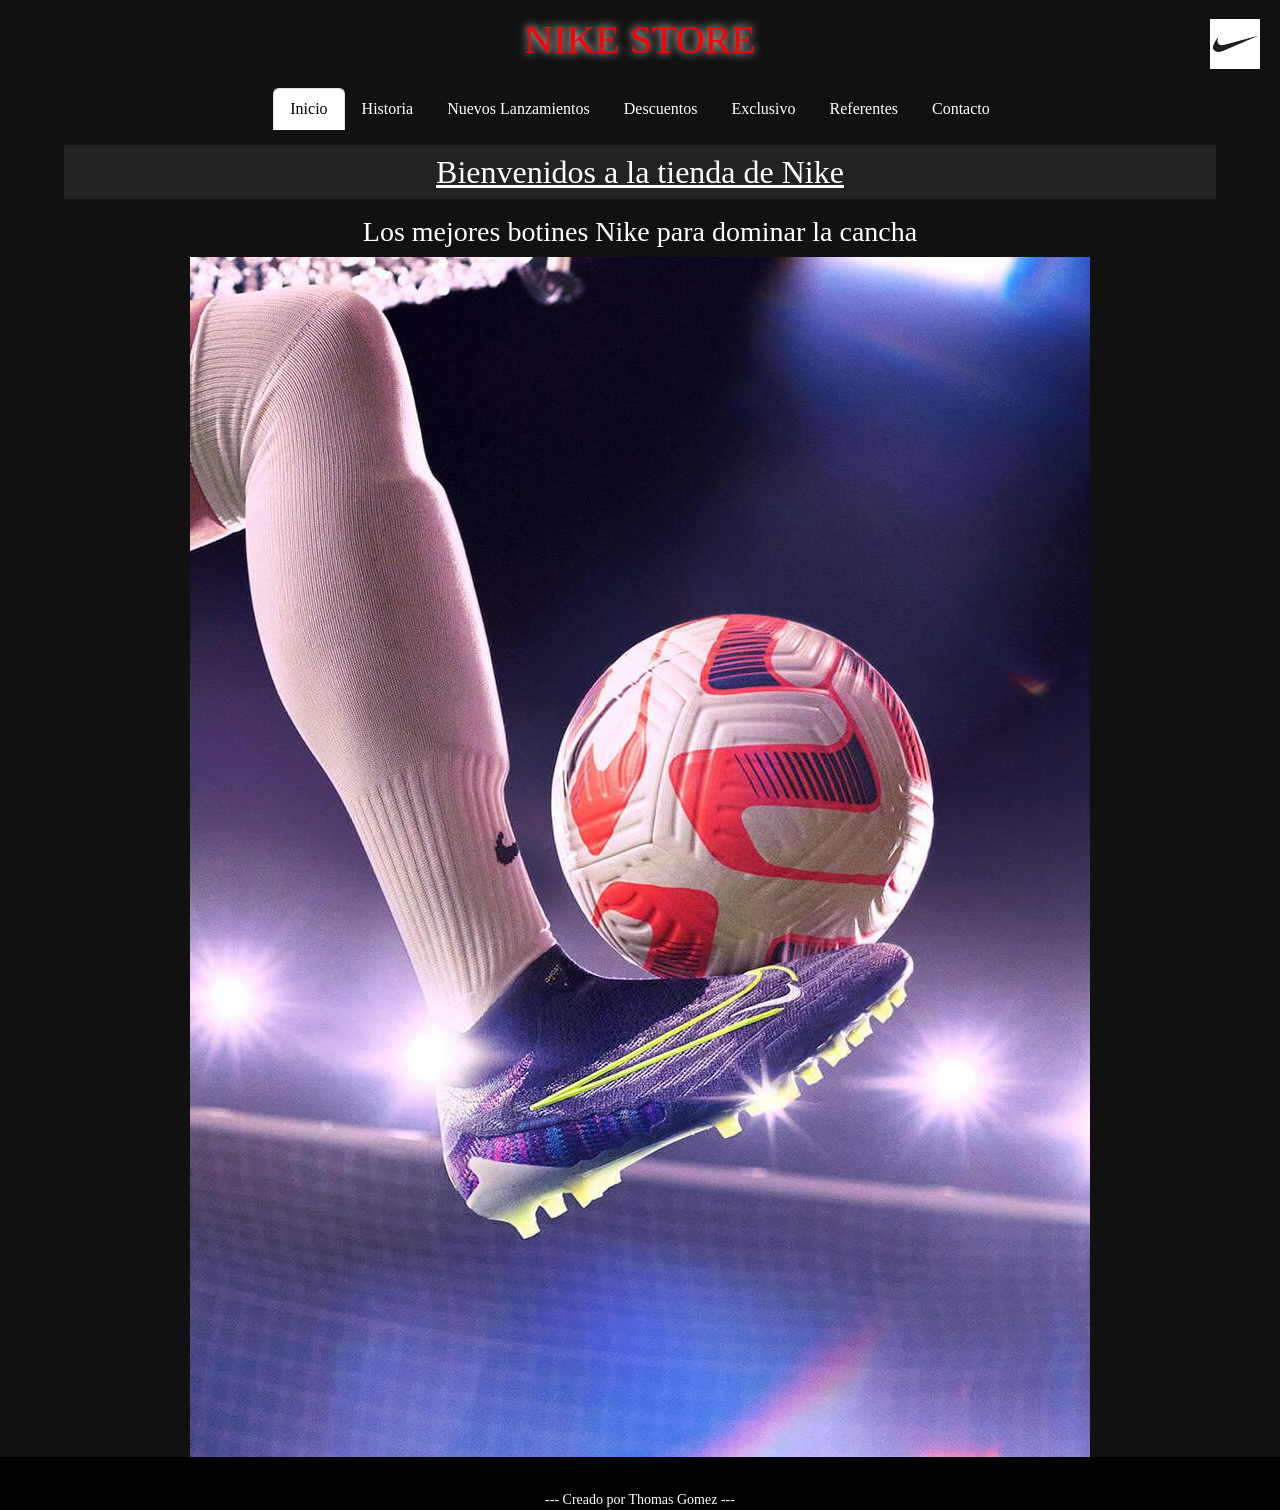
==== commit fc0d7beb: "Proyecto con correcciones de codigo listo" ====
--- a/index.html
+++ b/index.html
@@ -15,9 +15,6 @@
         integrity="sha384-sRIl4kxILFvY47J16cr9ZwB07vP4J8+LH7qKQnuqkuIAvNWLzeN8tE5YBujZqJLB" crossorigin="anonymous">
     <!-- CSS-->
     <link rel="stylesheet" href="CSS/main.css">
-    
-
-    <!-- fonts-->
 
     <title>NIKE</title>
 </head>
@@ -55,21 +52,9 @@
                 </li>
             </ul>
             </nav>
-
-          <!--  <nav>
-                <a href="./paginas/historia.html">Historia</a>
-                <a href="./paginas/NuevosLanzamientos.html"> Nuevos lanzamientos</a>
-                <a href="./paginas/Descuentos.html">Descuentos</a>
-                <a href="./paginas/exclusivo.html">Lanzamiento Exclusivo</a>
-                <a href="./paginas/Referentes.html">Referentes</a>
-                <a href="./paginas/Contacto.html">Contacto</a>
-            </nav> -->
         </section>
     </header>
-
-    
     <main>
-
         <section>
 
             <h2>Bienvenidos a la tienda de Nike</h2>
@@ -80,15 +65,8 @@
              alt="Jugador de fútbol usando botines Nike en la cancha">
 
          </section>
+</main>
 
-</main>
- 
-<!---
-        <h2>Bienvenidos a la tienda de Nike</h2>
-        <h3>Los mejores botines Nike para dominar la cancha</h3>
-        <img src="./imagenes/domina_cancha.jpeg" alt="Jugador de futbol usando botines en una cancha.">
-    </main>
-->
     <footer>
         --- Creado por Thomas Gomez ---
     </footer>
--- a/CSS/main.css
+++ b/CSS/main.css
@@ -14,7 +14,7 @@
   text-align: center;
 }
 main img {
-  max-width: 50%;
+  /*max-width: 50%;*/
   height: auto;
 }
 
@@ -92,6 +92,27 @@
     color: $color-texto;
     background-color: black;
     font-size: 14px;
+}
+
+/*CARROUSEL Y CARDS*/
+.carousel-item img{
+  height: 600px;
+  object-fit: contain;
+  object-position: center;
+}
+
+.img-card{
+  height: 350px;
+  object-fit: cover;
+  object-position: top;
+}
+
+
+.card-lanzamientos img,
+.card-desc img{
+  width: 100%;
+  height: 250px;
+  object-fit: cover;
 }
 
 */
@@ -410,4 +431,17 @@
   }
 }
 
+/*PARA CARROUSEL
+ .container-grid {
+    grid-template-columns: 1fr;
+  }
+
+  .carousel-item img{
+    height: 300px;
+  }
+
+  .img-card{
+    height: 250px;
+  }
+
 /*# sourceMappingURL=main.css.map */
